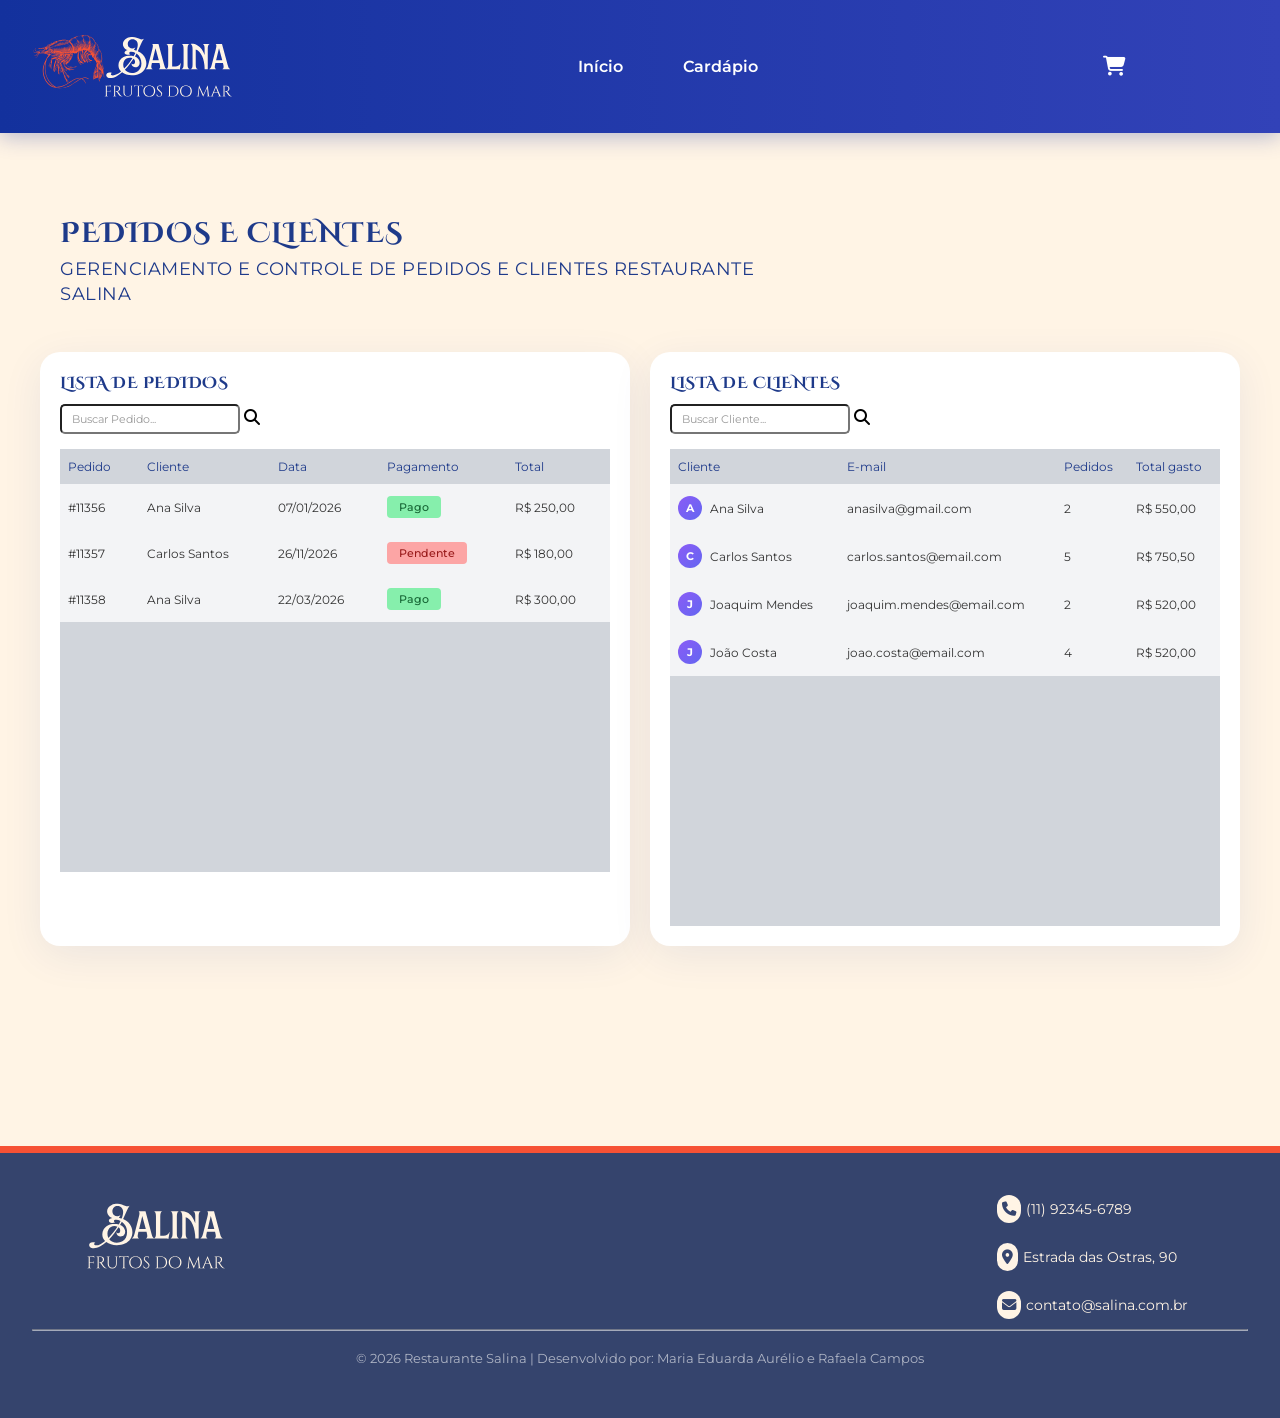
==== controle.html @ a8f4d5e7 "Adição da página de Administrador para controle de pedidos e clientes" ====
<!DOCTYPE html>
<html lang="pt-BR">
<head>
    <meta charset="UTF-8">
    <meta name="viewport" content="width=device-width, initial-scale=1.0">
    <title>Pedidos e Clientes - Restaurante Salina</title>
    <link rel="stylesheet" href="https://cdnjs.cloudflare.com/ajax/libs/font-awesome/6.4.2/css/all.min.css">
    <link rel="stylesheet" href="src/styles/controle.css">
    <link rel="stylesheet" href="src/styles/layout.css">
    <title>Controle de clientes e pedidos</title>
</head>
<body>
     <header>
        <div class="header-content">
            <div class="logo">
                <img src="src/images/logos/logo.svg" alt="logotipo">
            </div>
            <nav class="nav-menu">
                <ul class="menu-items">
                    <li class="menu-item"><a href="index.html">Início</a></li>
                    <li class="menu-item"><a href="menu.html">Cardápio</a></li>
                </ul>
            </nav>
            <button class="cart-btn" data-modal="cart-modal">
                <i class="fa-solid fa-cart-shopping"></i>
            </button>
        </div>
    </header>

    <div class="hero-adm">
        <h1>PEDIDOS E CLIENTES</h1>
        <p>GERENCIAMENTO E CONTROLE DE PEDIDOS E CLIENTES RESTAURANTE<br>SALINA</p>
    </div>

    <div class="container">
        <!-- Painel de Pedidos -->
        <div class="panel">
            <div class="panel-header">
                <h2>LISTA DE PEDIDOS</h2>
                <input type="text" class="search-box" id="buscaPedidos" placeholder="Buscar Pedido...">
                  <i class="fa-solid fa-magnifying-glass"></i>
            </div>
            
            <table class="data-table">
                <thead>
                    <tr>
                        <th>Pedido</th>
                        <th>Cliente</th>
                        <th>Data</th>
                        <th>Pagamento</th>
                        <th>Total</th>
                    </tr>
                </thead>
                <tbody id="tabelaPedidos">
                    <!-- Dados serão inseridos via JavaScript -->
                </tbody>
            </table>
            
            <div class="gray-area"></div>
        </div>

        <!-- Painel de Clientes -->
        <div class="panel">
            <div class="panel-header">
                <h2>LISTA DE CLIENTES</h2>
                <input type="text" class="search-box" id="buscaClientes" placeholder="Buscar Cliente...">
                <i class="fa-solid fa-magnifying-glass"></i>
            </div>
            
            <table class="data-table">
                <thead>
                    <tr>
                        <th>Cliente</th>
                        <th>E-mail</th>
                        <th>Pedidos</th>
                        <th>Total gasto</th>
                    </tr>
                </thead>
                <tbody id="tabelaClientes">

                </tbody>
            </table>
            
            <div class="gray-area"></div>
        </div>
    </div>

 <footer>
        <div class="footer-content">
            <div class="footer-logo">
                <img src="src/images/logos/logo-footer.svg" alt="logotipo">
            </div>
            <div class="footer-contact">
                <div class="contact-item">
                    <div class="contact-icon">
                        <i class="fa-solid fa-phone"></i>
                    </div>
                    <span>(11) 92345-6789</span>
                </div>
                <div class="contact-item">
                    <div class="contact-icon">
                        <i class="fa-solid fa-location-dot"></i>
                    </div>
                    <span>Estrada das Ostras, 90</span>
                </div>
                <div class="contact-item">
                    <div class="contact-icon">
                        <i class="fa-solid fa-envelope"></i>
                    </div>
                    <span>contato@salina.com.br</span>
                </div>
            </div>
        </div>
        <div class="footer-bottom">
            <hr>
            <p>© 2026 Restaurante Salina | Desenvolvido por: Maria Eduarda Aurélio e Rafaela Campos</p>
        </div>
    </footer>
    <script src="src/javascript/adm.js"></script>
</body>
</html>
---- src/styles/controle.css ----
@import url('https://fonts.googleapis.com/css2?family=Cinzel+Decorative:wght@400;700;900&family=Montserrat:ital,wght@0,100..900;1,100..900&display=swap');

* {
    margin: 0;
    padding: 0;
    box-sizing: border-box;
}

body {
    font-family: "Cinzel Decorative";
    background-color: #fdf5e6;
    /* padding removido daqui */
    min-height: 100vh;
}

.hero-adm {
    font-family: "Cinzel Decorative", serif;
    margin-bottom: 30px;
    margin-top: 200px;
    margin-left: 40px;  /* adicionado */
    padding: 15px 20px;
    display: inline-block;
}

.hero-adm h1 {
    color: #1e3a8a;
    font-family: "Cinzel Decorative";
    font-size: 28px;
    font-weight: 700;
    text-transform: uppercase;
    letter-spacing: 1px;
    margin-bottom: 5px;
    display: block;
}

.hero-adm p {
    color: #1e3a8a;
    font-size: 18px;
    text-transform: uppercase;
    letter-spacing: 0.5px;
    line-height: 1.4;
    display: block;
}

.container {
    display: flex;
    gap: 20px;
    max-width: 1400px;
    margin-bottom: 200px;
    margin-left: 40px;  
    margin-right: 40px;
    border-radius: 20px;
}

/* resto do CSS permanece igual */
.panel {
    flex: 1;
    background-color: white;
    border-radius: 20px;
    padding: 20px;
    min-height: 500px;
    box-shadow: 0 10px 40px 0 rgba(19, 49, 157, 0.08);
}

.panel-header {
    margin-bottom: 15px;
}

.panel-header h2 {
    color: #1e3a8a;
    font-size: 16px;
    font-weight: bold;
    font-family: "Cinzel Decorative";
    text-transform: uppercase;
    letter-spacing: 0.5px;
    margin-bottom: 10px;
}

.search-box {
    padding: 6px 10px;
    width: 180px;
    font-size: 11px;
    color: #333;
    background-color: white;
    outline: none;
    border-radius: 5px;
}

.search-box::placeholder {
    color: #999;
}

.search-wrapper {
    position: relative;
    display: inline-block;
}

.search-wrapper i {
    position: absolute;
    left: 10px;
    top: 50%;
    transform: translateY(-50%);
    color: #999;
    font-size: 12px;
}

.search-wrapper .search-box {
    padding-left: 30px; /* espaço para o ícone */
}

.data-table {
    width: 100%;
    border-collapse: collapse;
    font-size: 12px;
}

.data-table thead {
    background-color: #d1d5db;
}

.data-table th {
    padding: 10px 8px;
    text-align: left;
    color: #1e3a8a;
    font-weight: normal;
}

.data-table td {
    padding: 12px 8px;
    color: #333;
}

.data-table tbody tr {
    background-color: #f3f4f6;
}

.status-badge {
    background-color: #86efac;
    color: #166534;
    padding: 4px 12px;
    border-radius: 4px;
    font-size: 11px;
    font-weight: 500;
    display: inline-block;
}

.status-pendente {
    background-color: #fca5a5;
    color: #991b1b;
}

.client-avatar {
    width: 24px;
    height: 24px;
    background: linear-gradient(135deg, #8b5cf6, #6366f1);
    color: white;
    border-radius: 50%;
    display: inline-flex;
    align-items: center;
    justify-content: center;
    font-size: 11px;
    font-weight: bold;
    margin-right: 8px;
}

.client-name {
    display: inline-flex;
    align-items: center;
}

.empty-row td {
    height: 40px;
    background-color: #f9fafb;
}

.gray-area {
    background-color: #d1d5db;
    height: 250px;
    margin-top: 0;
    
}

/* RODAPÉ */
footer {
    border-top: 7px solid var(--coral);
    background-color: var(--navy);
    padding: 2em;
}

.footer-content {
    display: flex;
    justify-content: space-between;
    color: var(--cream);
    margin: 0 50px;
}

.footer-logo img {
    width: 150px;
}

.footer-contact {
    display: flex;
    flex-direction: column;
    gap: 20px;
    padding: 10px;
    font-size: 0.9em;
}

.contact-item {
    display: flex;
    gap: 5px;
    align-items: center;
}

.contact-icon {
    background-color: var(--cream);
    color: var(--navy);
    padding: 5px;
    border-radius: 20px;
    text-align: center;
}

.footer-bottom {
    text-align: center;
    opacity: 0.6;
    color: var(--white);
    font-weight: 400;
    font-size: 0.8em;
}

.footer-bottom p {
    padding: 20px;
}
---- src/styles/layout.css ----
@import url(styles.css);

/* CABEÇALHO */
header{
    background: linear-gradient(90deg, var(--blue-dark) 0%, var(--blue-primary) 100%);
    box-shadow: 0 4px 20px 0 rgba(19, 49, 157, 0.3);
    position: fixed;
    width: 100%;
    top: 0;
    left: 0;
    z-index: 1;
}
.header-content{
    display: flex;
    justify-content: space-between;
    padding: 2em;
}
.logo img{
    width: 200px;
}
.nav-menu{
    align-self: center;
}
.menu-items{
    display: flex;
    gap: 60px;
    list-style: none;
}
.menu-item a{
    text-decoration: none;
    color: var(--white);
    font-weight: 600;
    font-size: 1em;
}
.cart-btn{
    background-color: transparent;
    border: none;
    margin-right: 10%;
}
.cart-btn i{
    font-size: 1.5em;
    color: var(--white);
}

/* MODAL CARRINHO */
dialog{
    z-index: 2;
    border: none;
    border-radius: 0 0 10px 10px;
    box-shadow: -10px 0 40px 0 rgba(0, 0, 0, 0.20);
    background-color: var(--white);
    margin-left: auto;
    height: 100%;
    width: 400px;
}
dialog::backdrop {
  background-color: rgba(0, 0, 0, 0.4);
}
.header-cart{
    background-color: var(--blue-primary);
    color: var(--cream);
    display: flex;
    justify-content: space-between;
    padding: 30px;
    align-items: center;
}
.header-cart h4{
    font-size: 24px;
    font-family: "Cinzel Decorative";
}
.close-cart, .header-cart i{
    background: none;
    border: none;
    color: var(--cream);
    font-size: 20px;
}
.cart-container{
    padding: 30px;
    display: flex;
    flex-direction: column;
    overflow-y: auto;
    height: 73%;
}
.empty-cart{
    text-align: center;
}
.empty-cart i{
    font-size: 80px;
    color: var(--gray-light);
    margin-top: 20px;
}
.empty-cart .title{
    color: var(--gray-medium);
    padding: 50px 0 0;
    font-size: 1.25em;
}
.empty-cart p{
    color: var(--gray-medium);
    padding: 10px;
}
.footer-cart{
    border-top: 2px solid var(--cream);
    background: var(--off-white);
    height: 150px;
    text-align: center;
}
.total{
    display: flex;
    justify-content: space-between;
    padding: 30px 40px;
    color: var(--blue-dark);
    font-size: 20px;
    font-weight: 700;
}
.footer-cart button{
    background-color: var(--coral);
    font-size: 1em;
    font-weight: 700;
    letter-spacing: 0.32px;
    color: var(--white);
    border: none;
    border-radius: 20px;
    padding: 15px 80px;
    text-align: center;
}
.product{
    display: flex;
    gap: 15px;
    border-bottom: 1px solid #DDD;
    padding-bottom: 20px;
    margin-bottom: 20px;
}
.product img{
    height: 100px;
    width: auto;
    border-radius: 10px;
}
.data-product{
    display: flex;
    flex-direction: column;
    justify-content: space-around;
}
.data-product .tittle{
    color: var(--blue-dark);
    font-family: "Cinzel Decorative";
    font-size: 1em;
    font-weight: 700;
    text-transform: capitalize;
}
.data-product .price{
    font-size: 1.1em;
    font-weight: 700;
    color: var(--coral);
}
.data-product button{
    background: none;
    border: 1px solid #DDD;
    border-radius: 5px;
    padding: 5px 8px;
}
.data-product .qtd-area, .data-product i{
    font-size: 1em;
    color: var(--navy);
}
.qtd-item{
    padding: 10px;
}

/* TODOS EFEITOS DE HOVER DO CABEÇALHO + CARRINHO */
.menu-item a:hover,.menu-item:hover, .cart-btn i:hover, .close-cart i:hover{
    color: var(--coral);
    cursor: pointer;
    transform: scale(1.1);
}
.footer-cart button:hover{
    box-shadow: 0 0 8px 2px #f78975;
    transform: scale(1.1);
    cursor: pointer;
}
.data-product button:hover{
    background-color: var(--gray-light);
    border: 1px solid var(--gray-medium);
}
.menu-item a, .menu-item a:hover, .menu-item, .menu-item:hover, .cart-btn i, .cart-btn i:hover, .close-cart i:hover, .footer-cart button, .footer-cart button:hover{
    transition: 0.2s ease-in-out;
}

/* RODAPÉ */
footer{
    border-top: 7px solid var(--coral);
    background-color: var(--navy);
    padding: 2em;
}
.footer-content{
    display: flex;
    justify-content: space-between;
    color: var(--cream);
    margin: 0 50px;
}
.footer-logo img{
    width: 150px;
}
.footer-contact{
    display: flex;
    flex-direction: column;
    gap: 20px;
    padding: 10px;
    font-size: 0.9em;
}
.contact-item{
    display: flex;
    gap: 5px;
    align-items: center;
}
.contact-icon{
    background-color: var(--cream);
    color: var(--navy);
    padding: 5px;
    border-radius: 20px;
    text-align: center;
    
}
.footer-bottom{
    text-align: center;
    opacity: 0.6;
    color: var(--white);
    font-weight: 400;
    font-size: 0.8em;
}
.footer-bottom p{
    padding: 20px;
}
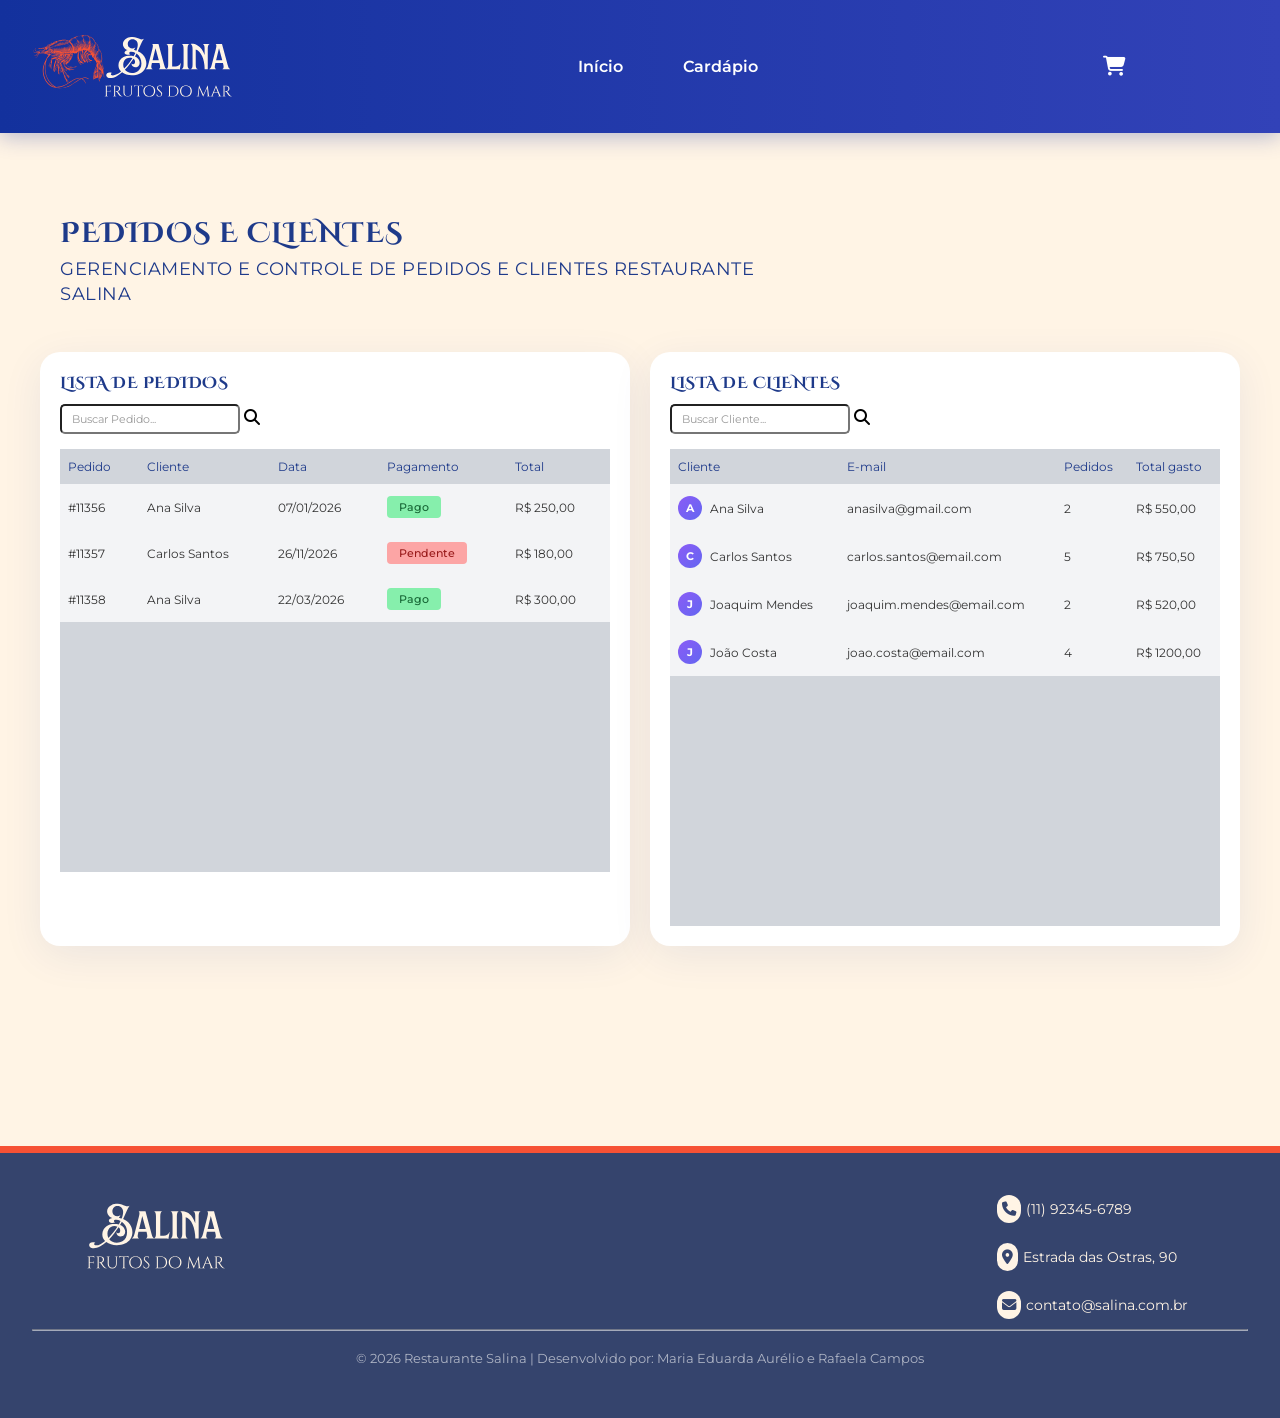
==== commit 5286faf9: "atualização de cliente" ====
--- a/controle.html
+++ b/controle.html
@@ -5,6 +5,7 @@
     <meta name="viewport" content="width=device-width, initial-scale=1.0">
     <title>Pedidos e Clientes - Restaurante Salina</title>
     <link rel="stylesheet" href="https://cdnjs.cloudflare.com/ajax/libs/font-awesome/6.4.2/css/all.min.css">
+    <link rel="shortcut icon" href="src/images/logos/favicon.svg" type="image/x-icon">
     <link rel="stylesheet" href="src/styles/controle.css">
     <link rel="stylesheet" href="src/styles/layout.css">
     <title>Controle de clientes e pedidos</title>
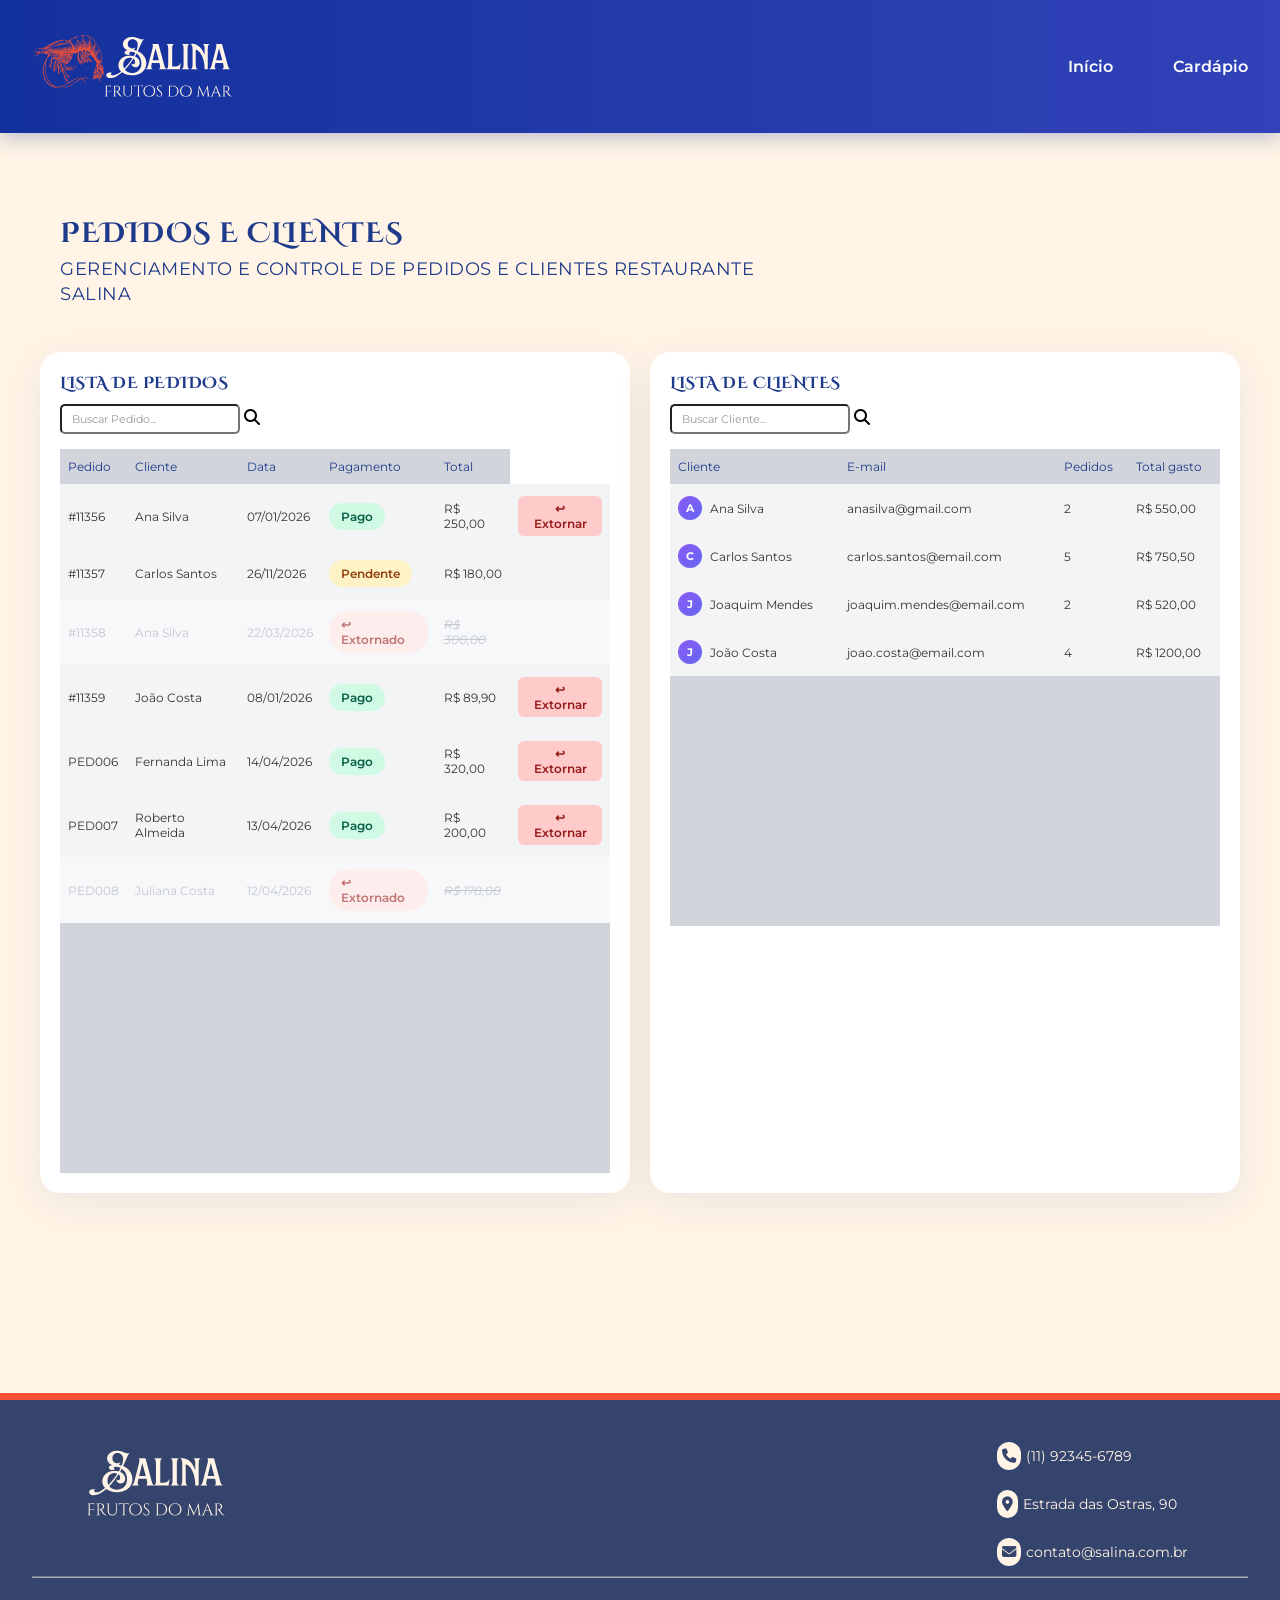
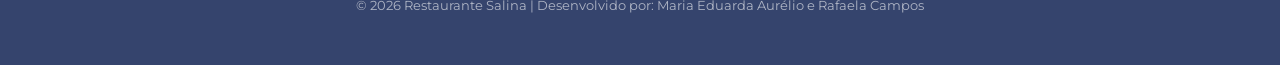
==== commit a5b247f9: "ajustes de design" ====
--- a/controle.html
+++ b/controle.html
@@ -3,12 +3,11 @@
 <head>
     <meta charset="UTF-8">
     <meta name="viewport" content="width=device-width, initial-scale=1.0">
-    <title>Pedidos e Clientes - Restaurante Salina</title>
     <link rel="stylesheet" href="https://cdnjs.cloudflare.com/ajax/libs/font-awesome/6.4.2/css/all.min.css">
     <link rel="shortcut icon" href="src/images/logos/favicon.svg" type="image/x-icon">
     <link rel="stylesheet" href="src/styles/controle.css">
     <link rel="stylesheet" href="src/styles/layout.css">
-    <title>Controle de clientes e pedidos</title>
+    <title>Salina | Controle de clientes e pedidos</title>
 </head>
 <body>
      <header>
@@ -22,9 +21,6 @@
                     <li class="menu-item"><a href="menu.html">Cardápio</a></li>
                 </ul>
             </nav>
-            <button class="cart-btn" data-modal="cart-modal">
-                <i class="fa-solid fa-cart-shopping"></i>
-            </button>
         </div>
     </header>
 
--- a/src/styles/controle.css
+++ b/src/styles/controle.css
@@ -134,20 +134,174 @@
     background-color: #f3f4f6;
 }
 
+/* Status badges */
+/* Status badges */
 .status-badge {
-    background-color: #86efac;
-    color: #166534;
-    padding: 4px 12px;
+    padding: 6px 12px;
+    border-radius: 20px;
+    font-size: 12px;
+    font-weight: 600;
+    display: inline-flex;
+    align-items: center;
+    gap: 5px;
+}
+
+.status-pendente {
+    background: #fef3c7;
+    color: #92400e;
+}
+
+.status-pago {
+    background: #d1fae5;
+    color: #065f46;
+}
+
+.status-extornado {
+    background: #fee2e2;
+    color: #991b1b;
+}
+
+/* Pedido extornado */
+.pedido-extornado {
+    opacity: 0.6;
+    background: #f9fafb;
+}
+
+.pedido-extornado td {
+    color: #9ca3af;
+}
+
+.pedido-extornado .status-badge {
+    opacity: 1;
+}
+
+/* Valor riscado */
+.valor-riscado {
+    text-decoration: line-through;
+    color: #9ca3af;
+    font-style: italic;
+}
+
+/* Botões */
+.acoes {
+    display: flex;
+    gap: 8px;
+}
+
+.btn-detalhes {
+    padding: 6px 12px;
+    border: none;
+    border-radius: 6px;
+    background: #e5e7eb;
+    color: #374151;
+    cursor: pointer;
+    font-size: 12px;
+}
+
+.btn-detalhes:hover {
+    background: #d1d5db;
+}
+
+.btn-extornar {
+    padding: 5px 10px;
+    border: none;
+    border-radius: 6px;
+    background: #ef4444;
+    color: white;
+    cursor: pointer;
+    font-size: 12px;
+    font-weight: 600;
+}
+
+.btn-extornar:hover {
+    background: #dc2626;
+    transform: translateY(-1px);
+}
+
+/* Valor riscado */
+.valor-riscado {
+    text-decoration: line-through;
+    color: #9ca3af;
+    font-style: italic;
+}
+
+/* Botões de ação */
+.acoes {
+    display: flex;
+    gap: 8px;
+    align-items: center;
+}
+
+.btn-icon {
+    width: 32px;
+    height: 32px;
+    border: none;
+    border-radius: 6px;
+    cursor: pointer;
+    font-size: 14px;
+    transition: all 0.2s;
+    display: flex;
+    align-items: center;
+    justify-content: center;
+}
+
+
+.btn-extornar { 
+    background: #fecaca; 
+    color: #991b1b;
+}
+.btn-extornar:hover { 
+    background: #ef4444; 
+    color: white;
+    transform: scale(1.1);
+}
+/* Badge extornado */
+.badge-extornado {
+    font-size: 11px;
+    color: #ef4444;
+    font-weight: 600;
+    padding: 4px 8px;
+    background: #fee2e2;
     border-radius: 4px;
-    font-size: 11px;
-    font-weight: 500;
-    display: inline-block;
-}
-
-.status-pendente {
-    background-color: #fca5a5;
-    color: #991b1b;
-}
+}
+
+
+/* Animação */
+@keyframes pulse {
+    0%, 100% { opacity: 1; }
+    50% { opacity: 0.7; }
+}
+
+
+.filtros-status {
+    display: flex;
+    gap: 10px;
+    margin-bottom: 20px;
+}
+
+.filtro-status {
+    padding: 8px 16px;
+    border: 1px solid #e5e7eb;
+    background: white;
+    border-radius: 20px;
+    cursor: pointer;
+    font-size: 13px;
+    transition: all 0.2s;
+}
+
+.filtro-status.ativo,
+.filtro-status:hover {
+    background: #111827;
+    color: white;
+    border-color: #111827;
+}
+
+.filtro-status[data-status="extornado"]:hover,
+.filtro-status[data-status="extornado"].ativo {
+    background: #ef4444;
+    border-color: #ef4444;
+}
+
 
 .client-avatar {
     width: 24px;
@@ -178,56 +332,4 @@
     height: 250px;
     margin-top: 0;
     
-}
-
-/* RODAPÉ */
-footer {
-    border-top: 7px solid var(--coral);
-    background-color: var(--navy);
-    padding: 2em;
-}
-
-.footer-content {
-    display: flex;
-    justify-content: space-between;
-    color: var(--cream);
-    margin: 0 50px;
-}
-
-.footer-logo img {
-    width: 150px;
-}
-
-.footer-contact {
-    display: flex;
-    flex-direction: column;
-    gap: 20px;
-    padding: 10px;
-    font-size: 0.9em;
-}
-
-.contact-item {
-    display: flex;
-    gap: 5px;
-    align-items: center;
-}
-
-.contact-icon {
-    background-color: var(--cream);
-    color: var(--navy);
-    padding: 5px;
-    border-radius: 20px;
-    text-align: center;
-}
-
-.footer-bottom {
-    text-align: center;
-    opacity: 0.6;
-    color: var(--white);
-    font-weight: 400;
-    font-size: 0.8em;
-}
-
-.footer-bottom p {
-    padding: 20px;
 }
--- a/src/styles/layout.css
+++ b/src/styles/layout.css
@@ -83,6 +83,7 @@
 }
 .empty-cart{
     text-align: center;
+    display: none;
 }
 .empty-cart i{
     font-size: 80px;
@@ -185,6 +186,13 @@
     transition: 0.2s ease-in-out;
 }
 
+/* ESTILOS PADRÃO MASKS */
+.mask{
+    background-size: cover;
+    background-repeat: no-repeat;
+    background-color: var(--blue-primary);
+}
+
 /* RODAPÉ */
 footer{
     border-top: 7px solid var(--coral);
